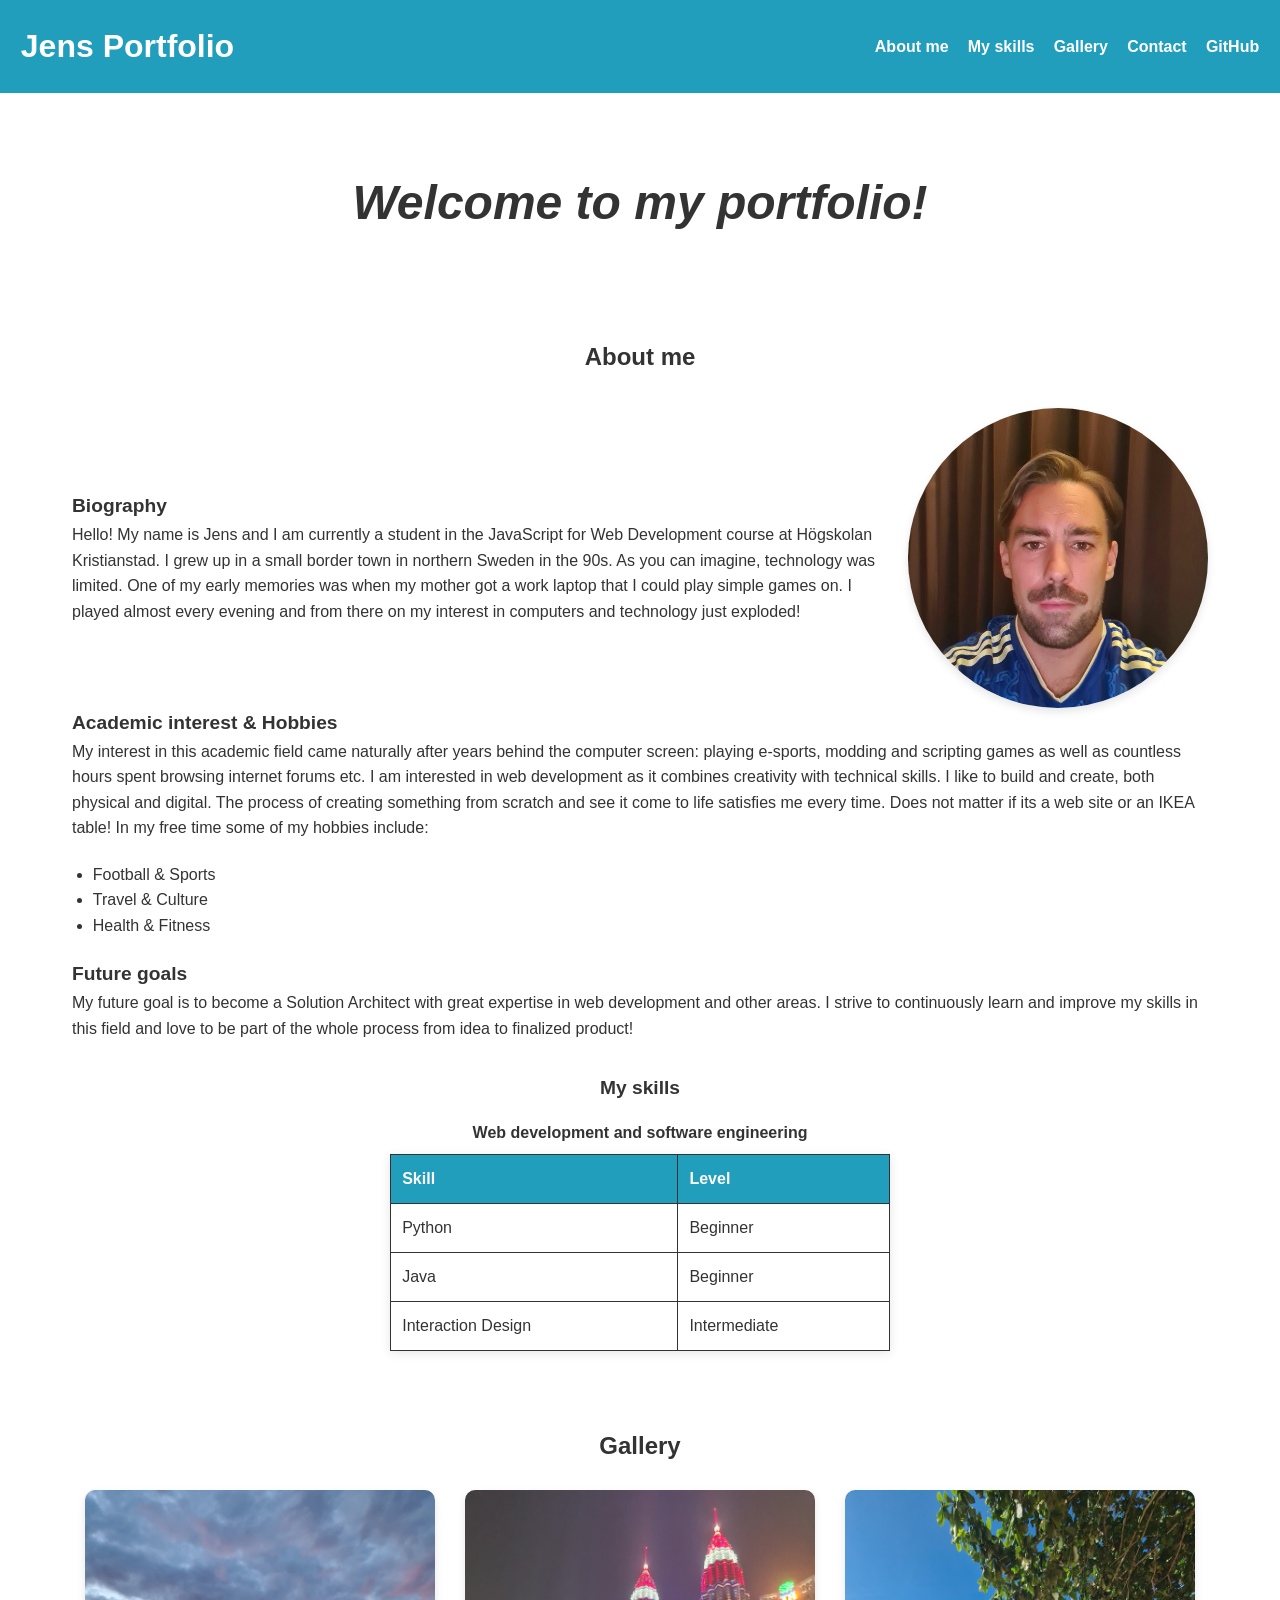
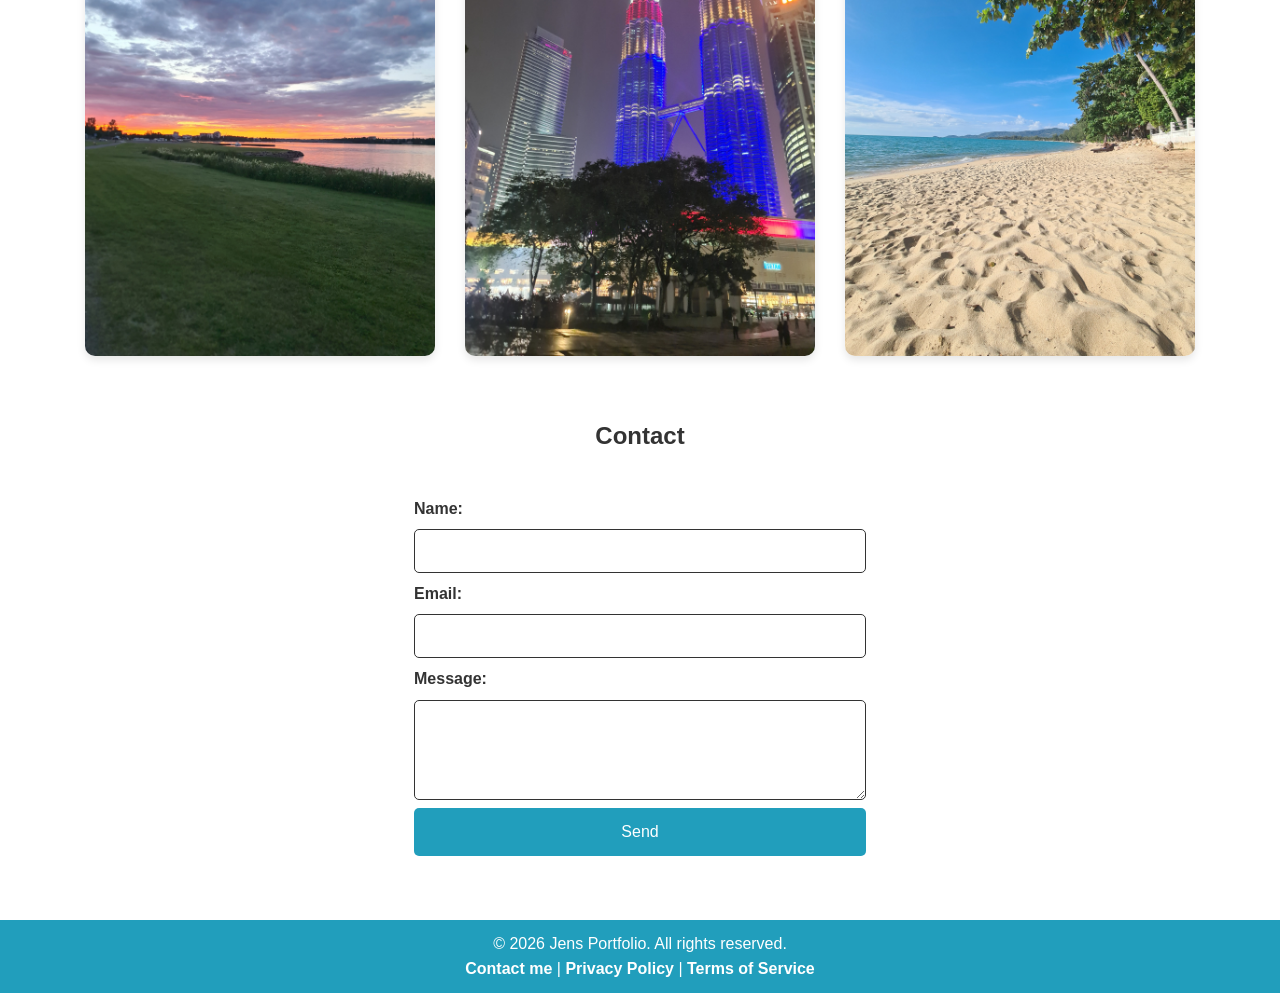
==== index.html @ 7b6270c4 "Created new project structure" ====
<!doctype html>
<html lang="en">
  <head>
    <meta charset="UTF-8" />
    <meta name="viewport" content="width=device-width, initial-scale=1.0" />
    <title>Jens Portfolio</title>
    <link rel="stylesheet" href="style.css" />
  </head>
  <body>
    <!-- Semantic HTML element Header -->
    <header>
      <h1>Jens Portfolio</h1>
      <!-- Semantic HTML element Nav with navigation links -->
      <nav>
        <ul>
          <li><a href="#about-me">About me</a></li>
          <li><a href="#my-skills">My skills</a></li>
          <li><a href="#gallery">Gallery</a></li>
          <li><a href="#contact">Contact</a></li>
          <!-- Link to external page as per assignment -->
          <li>
            <a
              href="https://github.com/jenslahti/"
              target="_blank"
              rel="noopener"
              >GitHub</a
            >
          </li>
        </ul>
      </nav>
    </header>
    <!-- Semantic HTML element Main -->
    <main>
      <!-- Semantic HTML element Section for introduction -->
      <section id="introduction">
        <h2>Welcome to my portfolio!</h2>
      </section>
      <!-- Semantic HTML element Section for about me -->
      <section id="about-me">
        <h2>About me</h2>
        <div class="bio">
          <div class="bio-text">
            <h3>Biography</h3>
            <p>
              Hello! My name is Jens and I am currently a student in the
              JavaScript for Web Development course at Högskolan Kristianstad. I
              grew up in a small border town in northern Sweden in the 90s. As
              you can imagine, technology was limited. One of my early memories
              was when my mother got a work laptop that I could play simple
              games on. I played almost every evening and from there on my
              interest in computers and technology just exploded!
            </p>
          </div>
          <!-- Profile picture with alt text as per assignment -->
          <img
            src="images/profile-picture.jpg"
            alt="Picture of me working on this assignment a late thursday night."
          />
        </div>
        <h3>Academic interest &amp; Hobbies</h3>
        <p>
          My interest in this academic field came naturally after years behind
          the computer screen: playing e-sports, modding and scripting games as
          well as countless hours spent browsing internet forums etc. I am
          interested in web development as it combines creativity with technical
          skills. I like to build and create, both physical and digital. The
          process of creating something from scratch and see it come to life
          satisfies me every time. Does not matter if its a web site or an IKEA
          table! In my free time some of my hobbies include:
        </p>
        <!-- List element as per assignment -->
        <ul>
          <li>Football &amp; Sports</li>
          <li>Travel &amp; Culture</li>
          <li>Health &amp; Fitness</li>
        </ul>
        <h3>Future goals</h3>
        <p>
          My future goal is to become a Solution Architect with great expertise
          in web development and other areas. I strive to continuously learn and
          improve my skills in this field and love to be part of the whole
          process from idea to finalized product!
        </p>
        <h3 id="my-skills">My skills</h3>
        <!-- Table with header, caption, rows and cells as per assignment -->
        <table>
          <caption>
            Web development and software engineering
          </caption>
          <thead>
            <tr>
              <th scope="col">Skill</th>
              <th scope="col">Level</th>
            </tr>
          </thead>
          <tbody>
            <tr>
              <td>Python</td>
              <td>Beginner</td>
            </tr>
            <tr>
              <td>Java</td>
              <td>Beginner</td>
            </tr>
            <tr>
              <td>Interaction Design</td>
              <td>Intermediate</td>
            </tr>
          </tbody>
        </table>
      </section>
      <!-- Semantic HTML element section for gallery -->
      <section id="gallery">
        <h2>Gallery</h2>
        <!-- Images with alt text as per assignment -->
        <div class="gallery-images">
          <img
            src="images/hometown.jpg"
            alt="A photo from my hometown during an evening walk."
          />
          <img
            src="images/kuala-lumpur.jpg"
            alt="Photo from one of my recent travels to Kuala Lumpur"
          />
          <img
            src="images/beach.jpg"
            alt="A beautiful white sand beach I visited during my trip"
          />
        </div>
      </section>
      <!-- Semantic HTML section for contact form -->
      <section id="contact">
        <h2>Contact</h2>
        <!-- Contact form with mailto function as per assignment -->
        <form
          action="mailto:jens.lahti0176@stud.hkr.se"
          method="post"
          enctype="text/plain"
        >
          <label for="name">Name:</label>
          <input type="text" id="name" name="name" required />
          <label for="email">Email:</label>
          <input type="email" id="email" name="email" required />
          <label for="message">Message:</label>
          <textarea id="message" name="message" required></textarea>
          <button type="submit">Send</button>
        </form>
      </section>
    </main>
    <!-- Semantic HTML element Footer -->
    <footer>
      <!-- Copyright as per assignment -->
      <p>&copy; 2026 Jens Portfolio. All rights reserved.</p>
      <!-- Contact, policy and terms of service placeholder as per assignment -->
      <p>
        <a href="mailto:jens.lahti0176@stud.hkr.se">Contact me</a>
        <span aria-hidden="true">|</span>
        <a href="#">Privacy Policy</a>
        <span aria-hidden="true">|</span>
        <a href="#">Terms of Service</a>
      </p>
    </footer>
  </body>
</html>
---- style.css ----
/* Seed - Jens Lahti Color #219EBC */

/* Root variables for consistent theming including assigned Seed color */
:root {
  --color-primary: #219ebc; /* Seed color used for primary elements like header, footer and button */
  --color-accent: #495057;
  --color-bg: #ffffff;
  --color-text: #333333;
  --font-main: Verdana, Geneva, Tahoma, sans-serif;
}

html {
  scroll-behavior: smooth;
}

/* Base styles for all elements */
* {
  margin: 0;
  padding: 0;
  box-sizing: border-box;
}

/* Header styles */
header {
  background-color: var(
    --color-primary
  ); /* Use Seed color for header background */
  color: var(--color-bg);
  padding: 1.3rem;
  align-items: center;
  display: flex;
  justify-content: space-between;
  margin-bottom: 2rem;
}

header h1 {
  font-size: 2rem;
  color: var(--color-bg);
}

/* Navigation list styles */
nav ul {
  list-style: none;
  display: flex;
  gap: 1.2rem;
}

/* Navigation link styles */
nav a {
  color: var(--color-bg);
  text-decoration: none;
  font-weight: bold;
  transition: color 0.5s;
}

nav a:hover,
nav a:focus {
  color: var(--color-accent);
}

/* Body styles */
body {
  font-family: var(--font-main);
  background-color: var(--color-bg);
  color: var(--color-text);
  line-height: 1.6;
}

/* Main content styles */
main {
  max-width: 1200px;
  margin: 0 auto;
  padding: 0 1rem;
}

/* Specific h2 style for introduction header */
#introduction h2 {
  margin-bottom: 2rem;
  font-size: 3rem;
  font-weight: bold;
  font-style: italic;
}

section {
  padding: 1.5rem 1rem;
}

/* General h2 style for section headers */
section h2 {
  font-size: 1.5rem;
  margin-top: 1rem;
  margin-bottom: 1rem;
  text-align: center;
}

/* Biography styling */
.bio {
  display: flex;
  align-items: center;
  flex-wrap: wrap;
  gap: 1.3rem;
  margin-top: 2rem;
}

.bio-text {
  flex: 2;
}

/* Profile picture in biography styling */
.bio img {
  flex: 1;
  max-width: 300px;
  height: 300px;
  object-fit: cover;
  border-radius: 50%;
  box-shadow: 0 4px 8px rgba(0, 0, 0, 0.1);
}

#about-me h3 {
  font-size: 1.2rem;
}

#about-me ul {
  padding: 1.3rem;
}

#my-skills {
  text-align: center;
  font-size: 1.5rem;
  margin-top: 2rem;
}

/* Table styling */
table {
  width: 100%;
  max-width: 500px;
  border-collapse: collapse;
  margin: 1rem auto;
  box-shadow: 0 2px 10px rgba(0, 0, 0, 0.1);
}

table caption {
  caption-side: top;
  font-weight: bold;
  margin-bottom: 0.5rem;
}

table th,
table td {
  border: 1px solid var(--color-text);
  padding: 0.7rem;
  text-align: left;
}

thead th {
  /* Use Seed color for table header background */
  background-color: var(--color-primary);
  color: var(--color-bg);
}

/* Gallery styling */
#gallery {
  padding: 1.3rem;
}

.gallery-images {
  display: flex;
  flex-wrap: wrap;
  justify-content: center;
  gap: 1.9rem;
  margin-top: 1.5rem;
}

.gallery-images img {
  max-width: 350px;
  height: auto;
  width: 100%;
  border-radius: 10px;
  box-shadow: 0 4px 8px rgba(0, 0, 0, 0.1);
}

.gallery-images img:hover {
  transform: scale(1.05);
  transition: transform 0.5s;
}

/* Contact form styling */
#contact form {
  display: flex;
  flex-direction: column;
  gap: 0.5rem;
  max-width: 500px;
  margin: 1rem auto;
  padding: 1.5rem;
}

#contact label {
  font-weight: bold;
}

#contact input,
#contact textarea {
  padding: 0.5rem;
  border: 1px solid var(--color-text);
  border-radius: 5px;
  font: inherit;
}

#contact textarea {
  resize: vertical;
  min-height: 100px;
}

#contact input:focus,
#contact textarea:focus {
  outline: none;
  border-color: var(--color-accent);
  box-shadow: 0 0 5px var(--color-accent);
  transition:
    box-shadow 0.5s,
    border-color 0.5s;
}

#contact button {
  /* Use Seed color for button background */
  background-color: var(--color-primary);
  color: var(--color-bg);
  border: none;
  padding: 0.7rem 1.3rem;
  cursor: pointer;
  border-radius: 5px;
  font: inherit;
  transition: background-color 0.5s;
}
#contact button:hover,
#contact button:focus {
  background-color: var(--color-accent);
}

/* Footer styling including assigned Seed color */
footer {
  /* Use Seed color for footer background */
  background-color: var(--color-primary);
  color: var(--color-bg);
  text-align: center;
  padding: 0.7rem;
}

footer a {
  color: var(--color-bg);
  text-decoration: none;
  font-weight: bold;
  transition: color 0.5s;
}
footer a:hover,
footer a:focus {
  color: var(--color-accent);
}

/* Responsive styles making the page adjust to different screen sizes */
@media (max-width: 768px) {
  header {
    flex-direction: column;
    align-items: flex-start;
    gap: 0.7rem;
  }

  nav ul {
    flex-wrap: wrap;
    gap: 0.3rem;
  }

  #introduction h2 {
    font-size: 2rem;
  }

  .bio {
    flex-direction: column;
    text-align: center;
  }

  .bio img {
    max-width: 200px;
    height: 200px;
  }

  .gallery-images {
    gap: 1rem;
  }

  .gallery-images img {
    max-width: 100%;
  }
}
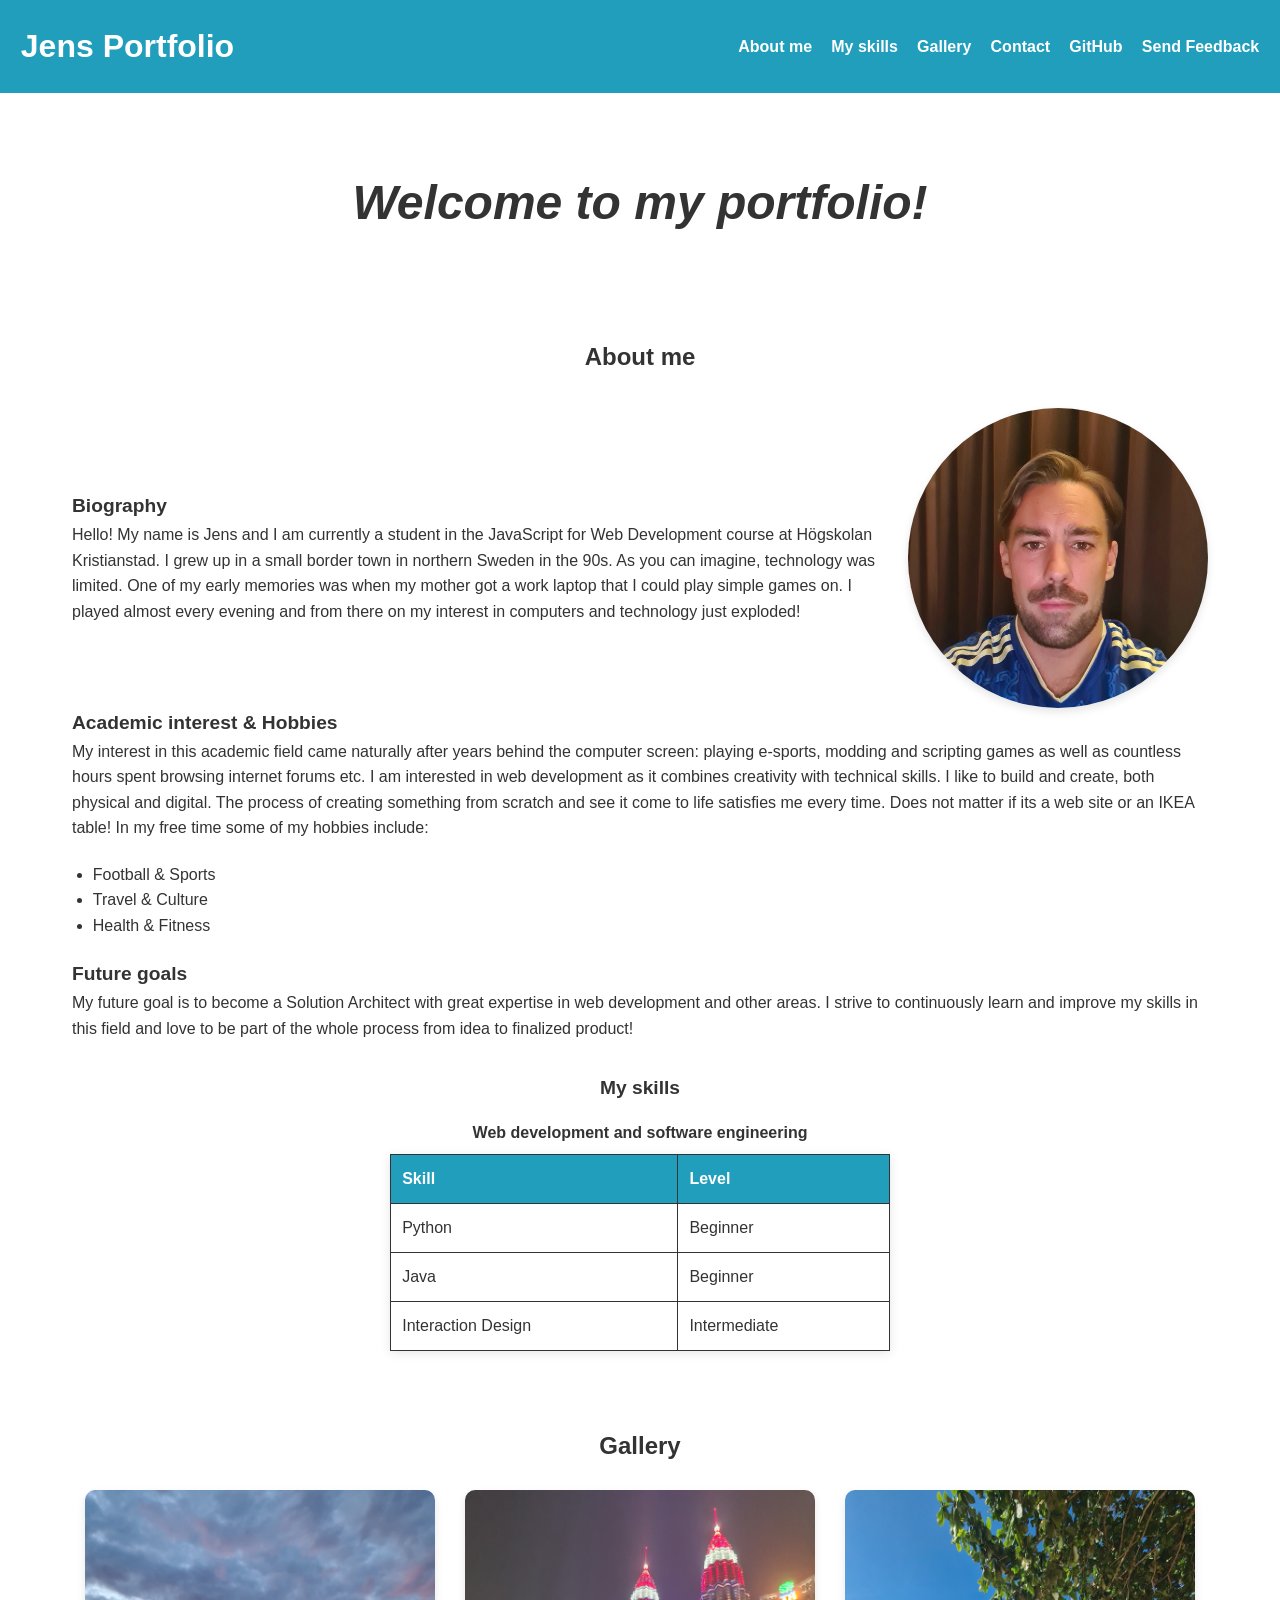
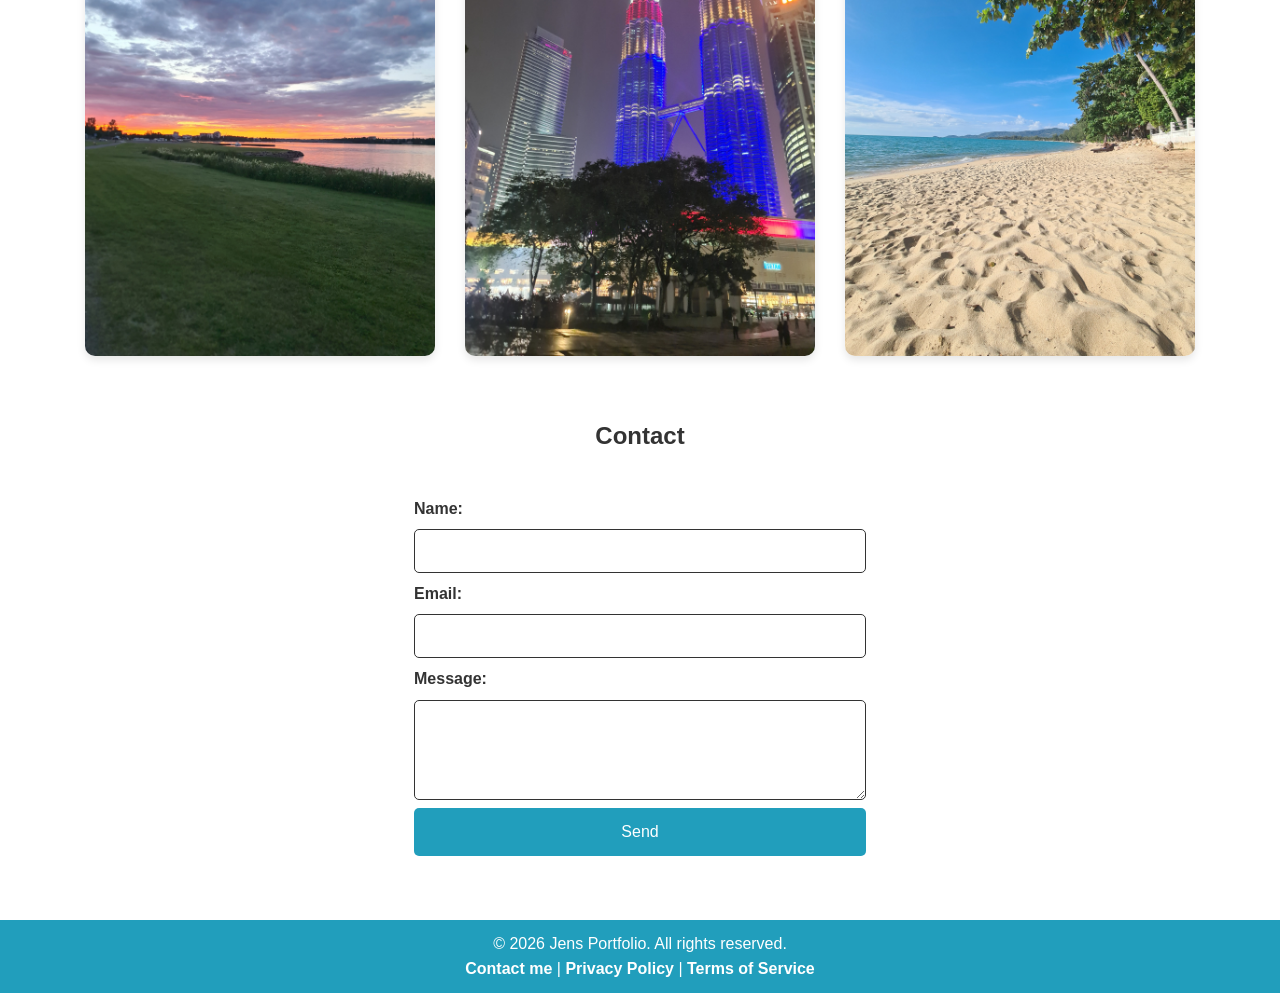
==== commit 6f497a76: "Created project structure and files for html, css, js. Added basic html and css for feedback form an" ====
--- a/index.html
+++ b/index.html
@@ -22,8 +22,16 @@
             <a
               href="https://github.com/jenslahti/"
               target="_blank"
-              rel="noopener"
+              rel="noopener noreferrer"
               >GitHub</a
+            >
+          </li>
+          <li>
+            <a
+              href="feedback-form/feedback.html"
+              target="_blank"
+              rel="noopener noreferrer"
+              >Send Feedback</a
             >
           </li>
         </ul>
